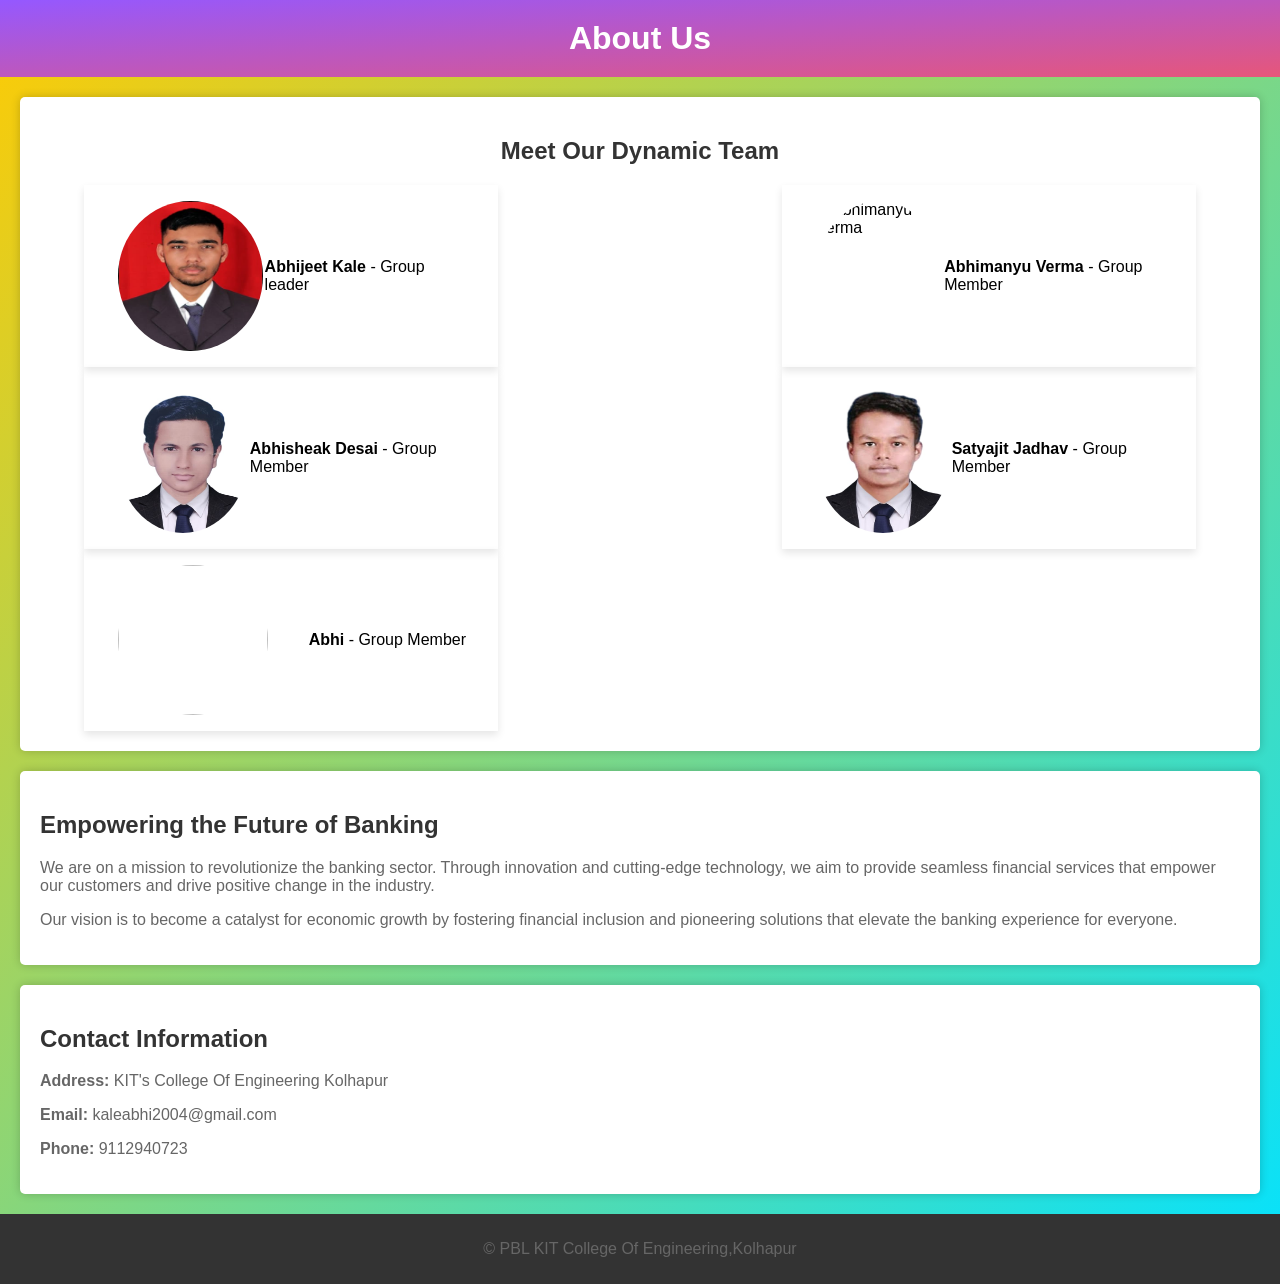
==== about.html @ 82cdefb7 "our first group project" ====
<!DOCTYPE html>
<html lang="en">
  <head>
    <meta charset="UTF-8" />
    <meta name="viewport" content="width=device-width, initial-scale=1.0" />
    <link rel="stylesheet" href="about.css" />
    <title>About Us</title>
  </head>
  <body>
    <header>
      <h1>About Us</h1>
    </header>

    <section class="team">
      <h2>Meet Our Dynamic Team</h2>
      <div class="team-member">
        <img src="groupleader.jpeg" alt="Abhijeet Kale" />
        <span><strong>Abhijeet Kale</strong> - Group leader</span>
      </div>
      <div class="team-member">
        <img src="#fff.jpg" alt="Abhimanyu Verma" />
        <span><strong>Abhimanyu Verma</strong> - Group Member</span>
      </div>
      <div class="team-member">
        <img src="harshad.jpeg" alt="Abhisheak Desai" />
        <span><strong>Abhisheak Desai</strong> - Group Member</span>
      </div>
      <div class="team-member">
        <img src="satyajit.jpeg" alt="Satyajit Jadhav" />
        <span><strong>Satyajit Jadhav</strong> - Group Member</span>
      </div>
      <div class="team-member">
        <img src="" alt="" />
        <span><strong>Abhi</strong> - Group Member</span>
      </div>
    </section>

    <section class="mission">
      <h2>Empowering the Future of Banking</h2>
      <p>
        We are on a mission to revolutionize the banking sector. Through
        innovation and cutting-edge technology, we aim to provide seamless
        financial services that empower our customers and drive positive change
        in the industry.
      </p>
      <p>
        Our vision is to become a catalyst for economic growth by fostering
        financial inclusion and pioneering solutions that elevate the banking
        experience for everyone.
      </p>
    </section>

    <section class="contact">
      <h2>Contact Information</h2>
      <address>
        <p><strong>Address:</strong> KIT's College Of Engineering Kolhapur</p>
        <p><strong>Email:</strong> kaleabhi2004@gmail.com</p>
        <p><strong>Phone:</strong> 9112940723</p>
      </address>
    </section>

    <footer>
      <p>&copy; PBL KIT College Of Engineering,Kolhapur</p>
    </footer>
  </body>
</html>
---- about.css ----
/* styles.css */

body {
  font-family: Arial, sans-serif;
  background-color: #f0f0f0;
  margin: 0;
  padding: 0;
  background-image: linear-gradient(to top left, #03e2ff, #ffcb03);
}

header {
  background-image: linear-gradient(to top left, #e6567a, #9558ff);
  color: white;
  text-align: center;
  padding: 20px;
}

h1 {
  margin: 0;
}

section {
  background-color: white;
  padding: 20px;
  margin: 20px;
  border-radius: 5px;
  box-shadow: 0 0 10px rgba(0, 0, 0, 0.2);
}

h2 {
  font-size: 24px;
  color: #333;
}

p {
  font-size: 16px;
  color: #666;
}

ul {
  list-style-type: none;
  padding: 0;
}

li {
  margin-bottom: 10px;
}

strong {
  font-weight: bold;
}

address {
  font-style: normal;
  font-size: 16px;
  color: #666;
}

footer {
  text-align: center;
  margin-top: 20px;
  padding: 10px;
  background-color: #333;
  color: white;
}

img {
  width: 150px;
  height: 150px;
  border: 2px solid #fff;
  border-radius: 50%;
  display: inline-block;
}
.team {
  display: flex;
  flex-wrap: wrap;
  justify-content: space-between;
  padding-left: 5%;
  padding-right: 5%;
}
.team-member {
  width: 350px;
  height: 150px;
  display: flex;
  box-shadow: 0 4px 8px rgba(0, 0, 0, 0.1);
  align-items: center;
  justify-content: space-between;

  padding: 16px 32px;
}

.team :hover {
  transform: translateY(-10px);
}
.team h2 {
  width: 100%;
  text-align: center;
}

@media (max-width: 768px) {
  header {
    padding: 15px;
  }

  h1 {
    font-size: 24px;
  }

  .team {
    flex-direction: column;
    align-items: center;
  }

  .team-member {
    width: 100%;
    margin-bottom: 20px;
  }

  .team h2 {
    font-size: 20px;
  }

  img {
    width: 100px;
    height: 100px;
  }

  section {
    margin: 10px;
    padding: 10px;
  }

  footer {
    padding: 5px;
  }
}
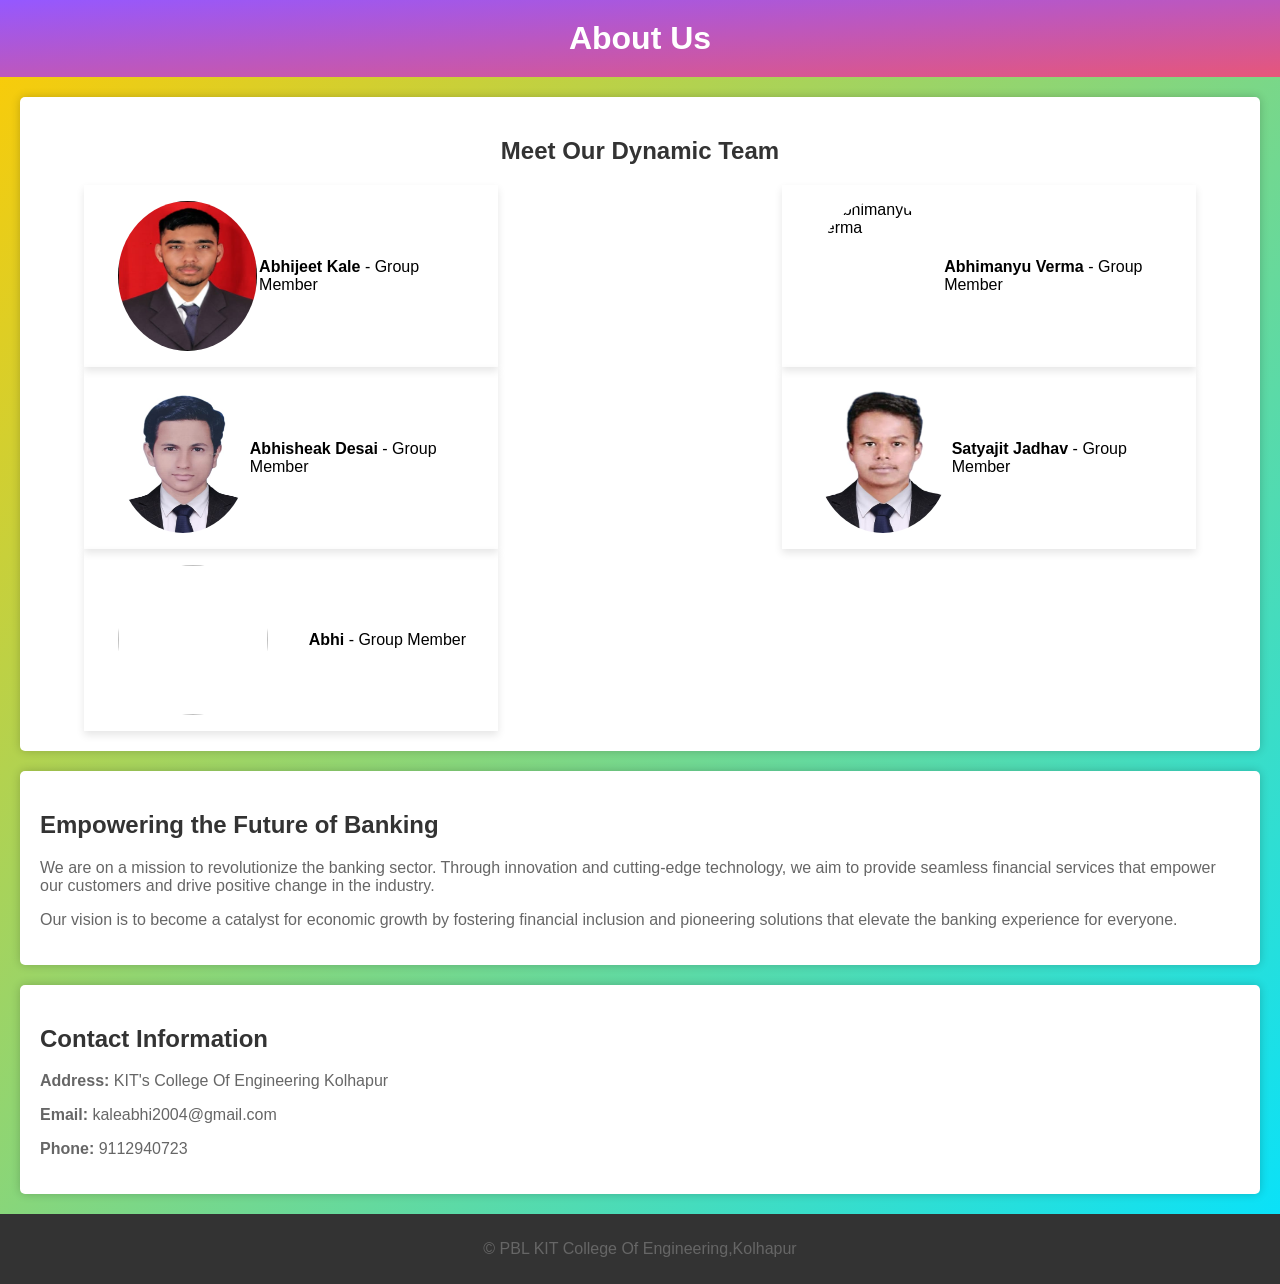
==== commit b00296aa: "Update about.html" ====
--- a/about.html
+++ b/about.html
@@ -15,14 +15,14 @@
       <h2>Meet Our Dynamic Team</h2>
       <div class="team-member">
         <img src="groupleader.jpeg" alt="Abhijeet Kale" />
-        <span><strong>Abhijeet Kale</strong> - Group leader</span>
+        <span><strong>Abhijeet Kale</strong> - Group Member</span>
       </div>
       <div class="team-member">
         <img src="#fff.jpg" alt="Abhimanyu Verma" />
         <span><strong>Abhimanyu Verma</strong> - Group Member</span>
       </div>
       <div class="team-member">
-        <img src="harshad.jpeg" alt="Abhisheak Desai" />
+        <img src="harshad.jpeg" alt="Harshad Desai" />
         <span><strong>Abhisheak Desai</strong> - Group Member</span>
       </div>
       <div class="team-member">
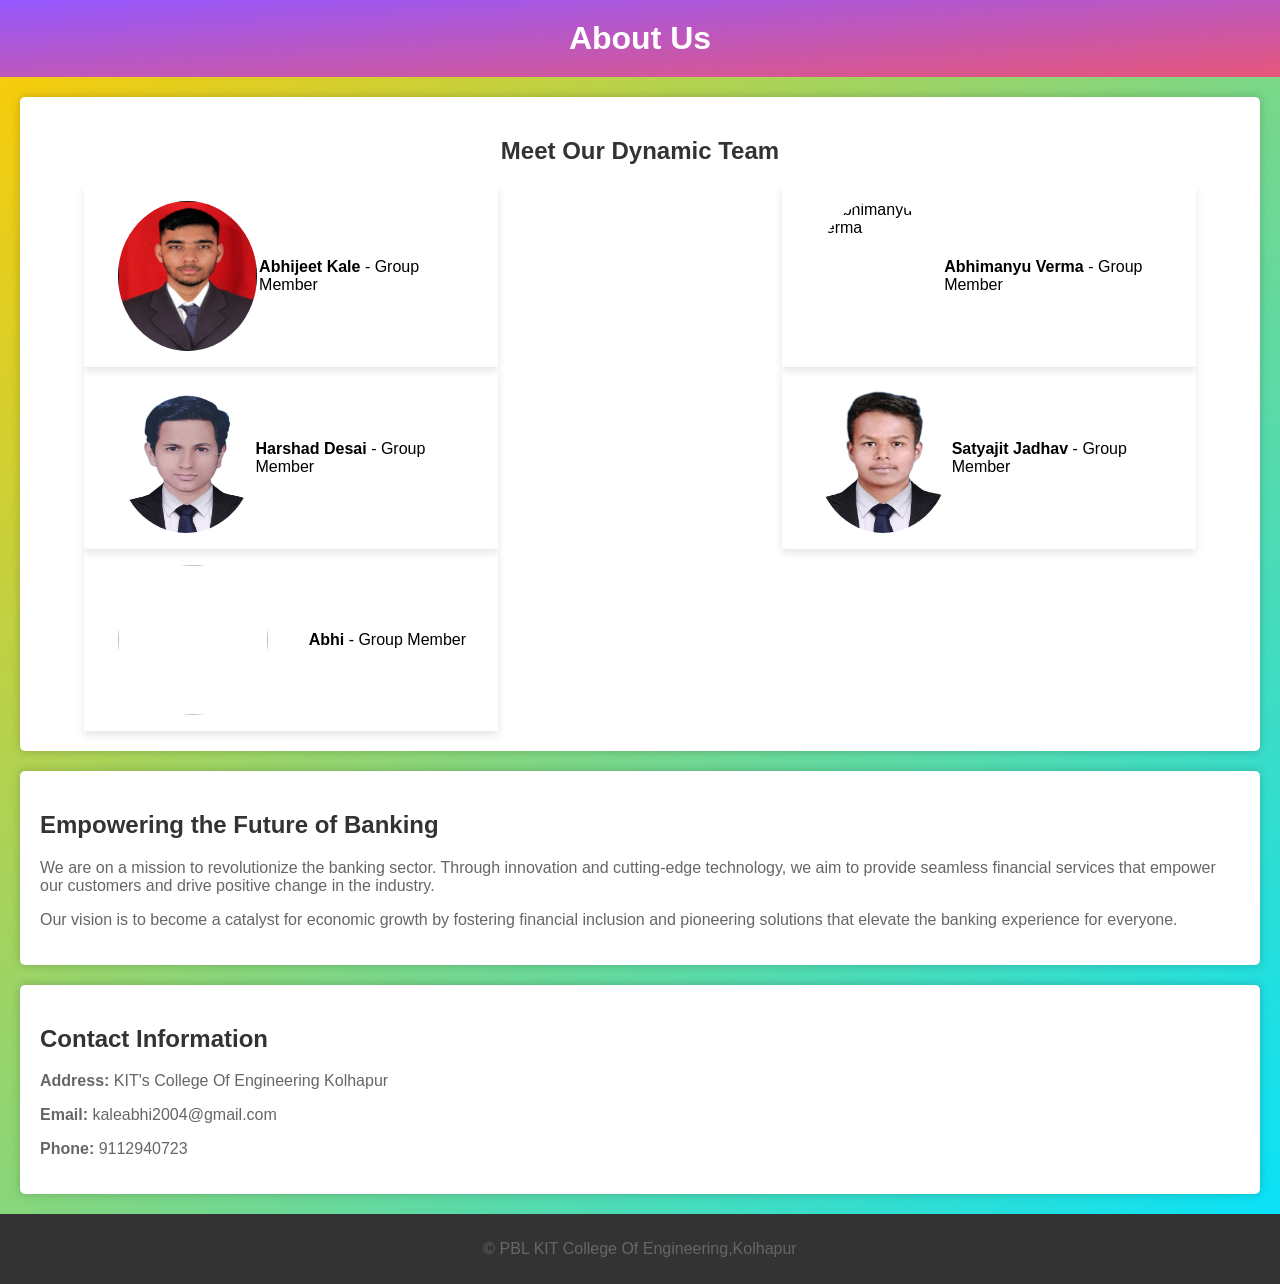
==== commit a0d79832: "Update about.html" ====
--- a/about.html
+++ b/about.html
@@ -23,7 +23,7 @@
       </div>
       <div class="team-member">
         <img src="harshad.jpeg" alt="Harshad Desai" />
-        <span><strong>Abhisheak Desai</strong> - Group Member</span>
+        <span><strong>Harshad Desai</strong> - Group Member</span>
       </div>
       <div class="team-member">
         <img src="satyajit.jpeg" alt="Satyajit Jadhav" />
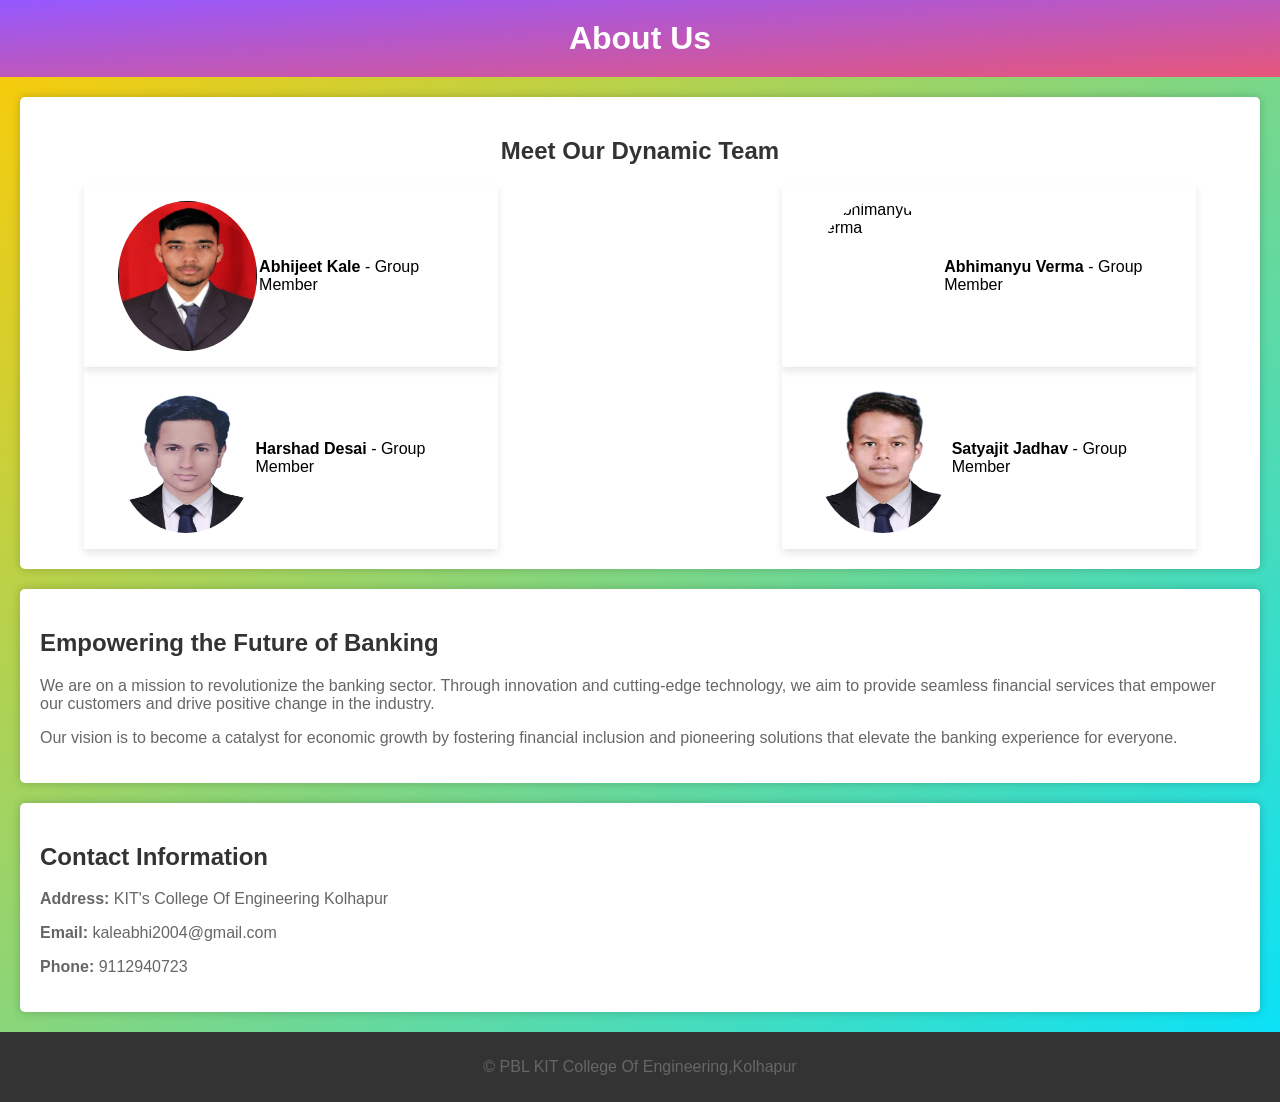
==== commit 6a72eb41: "Update about.html 4 members" ====
--- a/about.html
+++ b/about.html
@@ -29,10 +29,7 @@
         <img src="satyajit.jpeg" alt="Satyajit Jadhav" />
         <span><strong>Satyajit Jadhav</strong> - Group Member</span>
       </div>
-      <div class="team-member">
-        <img src="" alt="" />
-        <span><strong>Abhi</strong> - Group Member</span>
-      </div>
+     
     </section>
 
     <section class="mission">
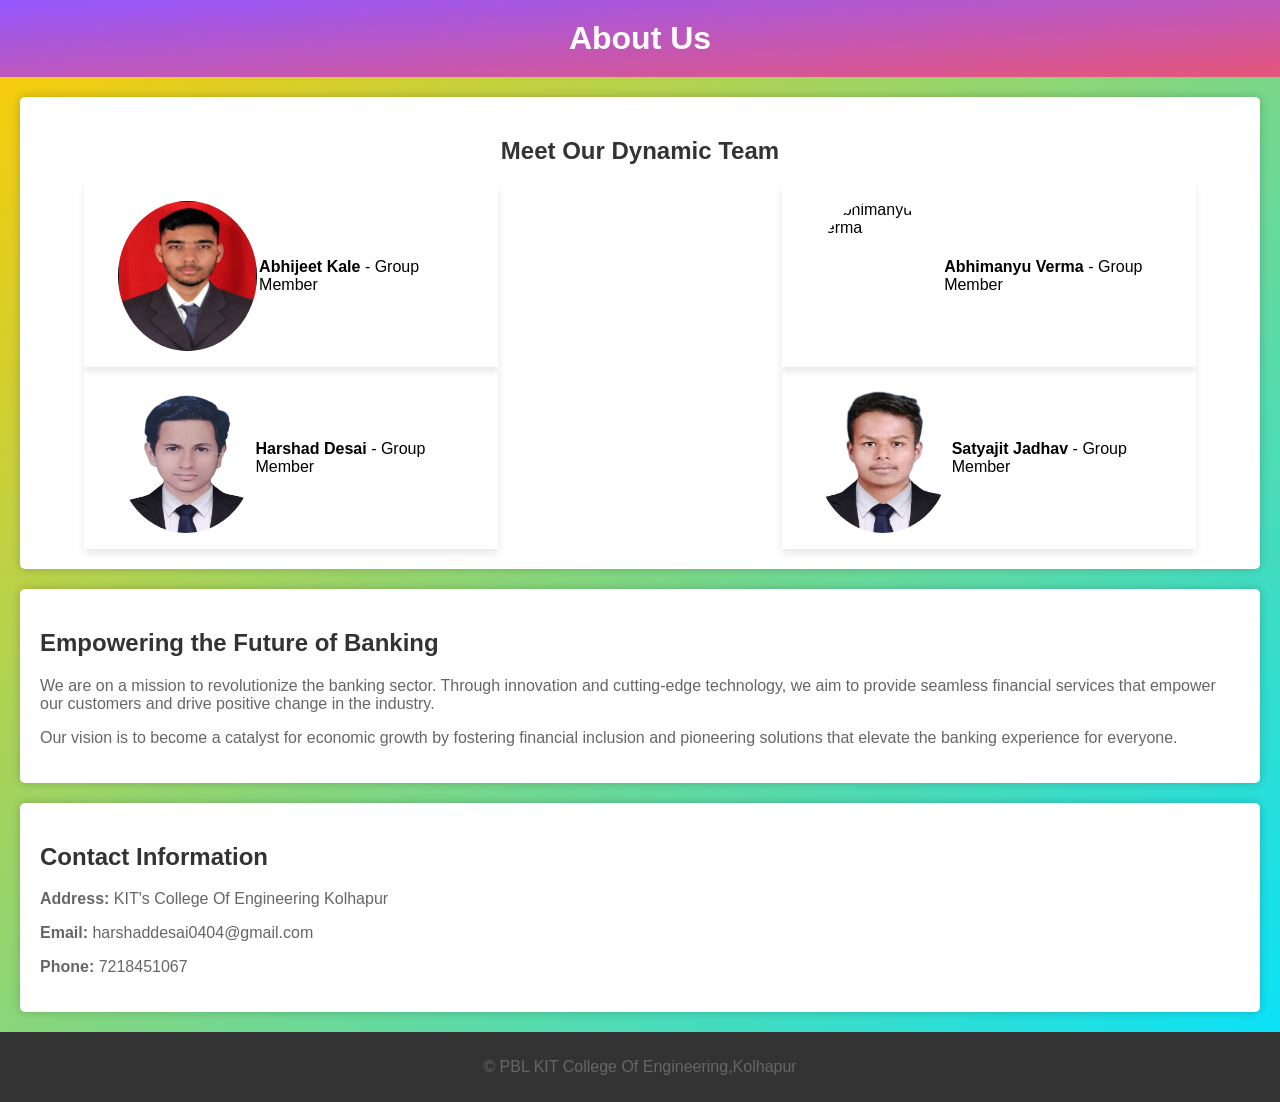
==== commit 9d04c502: "Update about.html updated gmail and phone number" ====
--- a/about.html
+++ b/about.html
@@ -18,7 +18,7 @@
         <span><strong>Abhijeet Kale</strong> - Group Member</span>
       </div>
       <div class="team-member">
-        <img src="#fff.jpg" alt="Abhimanyu Verma" />
+        <img src="" alt="Abhimanyu Verma" />
         <span><strong>Abhimanyu Verma</strong> - Group Member</span>
       </div>
       <div class="team-member">
@@ -51,8 +51,8 @@
       <h2>Contact Information</h2>
       <address>
         <p><strong>Address:</strong> KIT's College Of Engineering Kolhapur</p>
-        <p><strong>Email:</strong> kaleabhi2004@gmail.com</p>
-        <p><strong>Phone:</strong> 9112940723</p>
+        <p><strong>Email:</strong> harshaddesai0404@gmail.com</p>
+        <p><strong>Phone:</strong> 7218451067</p>
       </address>
     </section>
 
